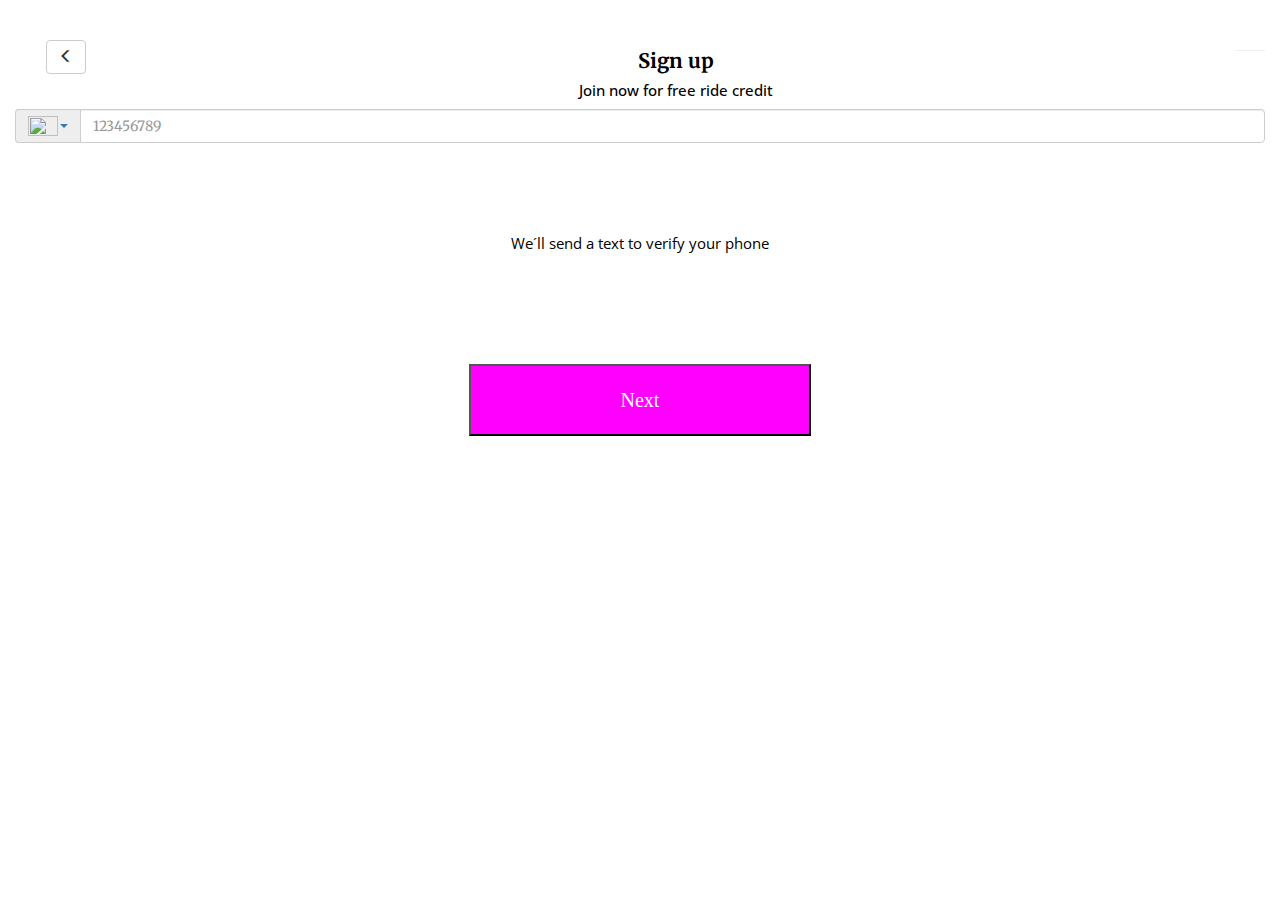
==== contacto.html @ 5b4c56a6 "First commit" ====
<!DOCTYPE html>
<html lang="en">
<head>
  <meta charset="UTF-8">
  <meta name="viewport" content="width=device-width, user-scalable=no, initial-scale=1.0, maximum-scale=1.0, minimum-scale=1.0">
  <link rel="shortcut icon" type="image/x-icon" href="favicon.png">
  <title>Lyft</title>
  <link href="https://fonts.googleapis.com/css?family=Open+Sans" rel="stylesheet">
  <link href="https://fonts.googleapis.com/css?family=Merriweather" rel="stylesheet">
  <link rel="stylesheet" href="https://maxcdn.bootstrapcdn.com/bootstrap/3.3.7/css/bootstrap.min.css" integrity="sha384-BVYiiSIFeK1dGmJRAkycuHAHRg32OmUcww7on3RYdg4Va+PmSTsz/K68vbdEjh4u" crossorigin="anonymous">
  <!-- Inserta tu código aquí -->
  <link rel="stylesheet" href="icons/style.css">
  <link rel="stylesheet" href="css/bootstrap.min.css">
  <link rel="stylesheet" href="css/contacto.css">
  <link rel="stylesheet" href="paises.html">
</head>
<body onload="init()">
<!-- HERO -->
   <section class="hero">
        <div class="degradado">  
            <div class="container-fluid">
            <div class="row col-md-12">
                  <div class="col-md-1 col-xs-1">
                          <a href="index.html"><button id="menu" type="button" class="btn  btn-default">
                          <span class="glyphicon glyphicon-menu-left"></span>
                          </button></a>
                  </div> 
                  <div class="col-md-11 col-xs-11">
                          <h2 class="frase text-center"><strong>Sign up</strong><p class="text-center">Join now for free ride credit</p></h2>
                  </div>
            </div>
            <hr>
             <div class="cajita">
                     <form class="form-signup">
                     <div class="input-group">
                         <span class=" input-group-addon"><a href="paises.html"><img src="img/peruu.png" id="bandera" alt=""><i class="caret"></i><span id="codigoPais" class="buton">+51</span></span></a>
                          <input  type="tel" class="form-control" placeholder="123456789" id="user-number">
                      </div><br><br>
                    </form>
             </div> 
            </div>
        </div>
                 <p class="letra"> We´ll send a text to verify your phone</p>
                 <button onclick="validateContact()" type="submit" id="next" class="text-center">Next</button>        
</section>
</body>
<script src="js/contacto.js"></script>
<script src="https://ajax.googleapis.com/ajax/libs/jquery/3.1.1/jquery.min.js"></script>
<script src="js/paises.js"></script>
<script src="js/init.js"></script>
</html>
---- icons/style.css ----
@font-face {
  font-family: 'icomoon';
  src:  url('fonts/icomoon.eot?cd4dcz');
  src:  url('fonts/icomoon.eot?cd4dcz#iefix') format('embedded-opentype'),
    url('fonts/icomoon.ttf?cd4dcz') format('truetype'),
    url('fonts/icomoon.woff?cd4dcz') format('woff'),
    url('fonts/icomoon.svg?cd4dcz#icomoon') format('svg');
  font-weight: normal;
  font-style: normal;
}

[class^="icon-"], [class*=" icon-"] {
  /* use !important to prevent issues with browser extensions that change fonts */
  font-family: 'icomoon' !important;
  speak: none;
  font-style: normal;
  font-weight: normal;
  font-variant: normal;
  text-transform: none;
  line-height: 1;

  /* Better Font Rendering =========== */
  -webkit-font-smoothing: antialiased;
  -moz-osx-font-smoothing: grayscale;
}

.icon-tag2:before {
  content: "\e900";
}
.icon-tag:before {
  content: "\e935";
}
.icon-display:before {
  content: "\e956";
}
.icon-menu:before {
  content: "\e9bd";
}
.icon-heart:before {
  content: "\e9da";
}
---- css/contacto.css ----
#menu{
    position: relative;
    top: 10px;
}
body {
    font-family: "Merriweather", serif;
}
p, a {
    font-family: "Open Sans", sans-serif;
}

/*------------------------------------- HERO  */

.hero {
    padding-top: 30px;
    color:black;
    text-align: center;
}   
.pais{
    padding: 5px 8px;
    position: relative;
    left: 10px;
    top: 20px;
}
.hero  h2{
    font-size: 20px;
}

.buton{
 position: relative;
    left: 10px;
}
.hero p{
    padding-top: 10px;
    font-size: 15px;
}
.letra{
    margin-top: 40px;
    font-size: 13px;
}
#next{
    padding: 20px 150px;
    margin-top: 100px;
    background-color: magenta;
    color: white;
    font-family: cursive;
    font-size: 20px;
}
img{
    height: 20px;
    width: 30px;
}
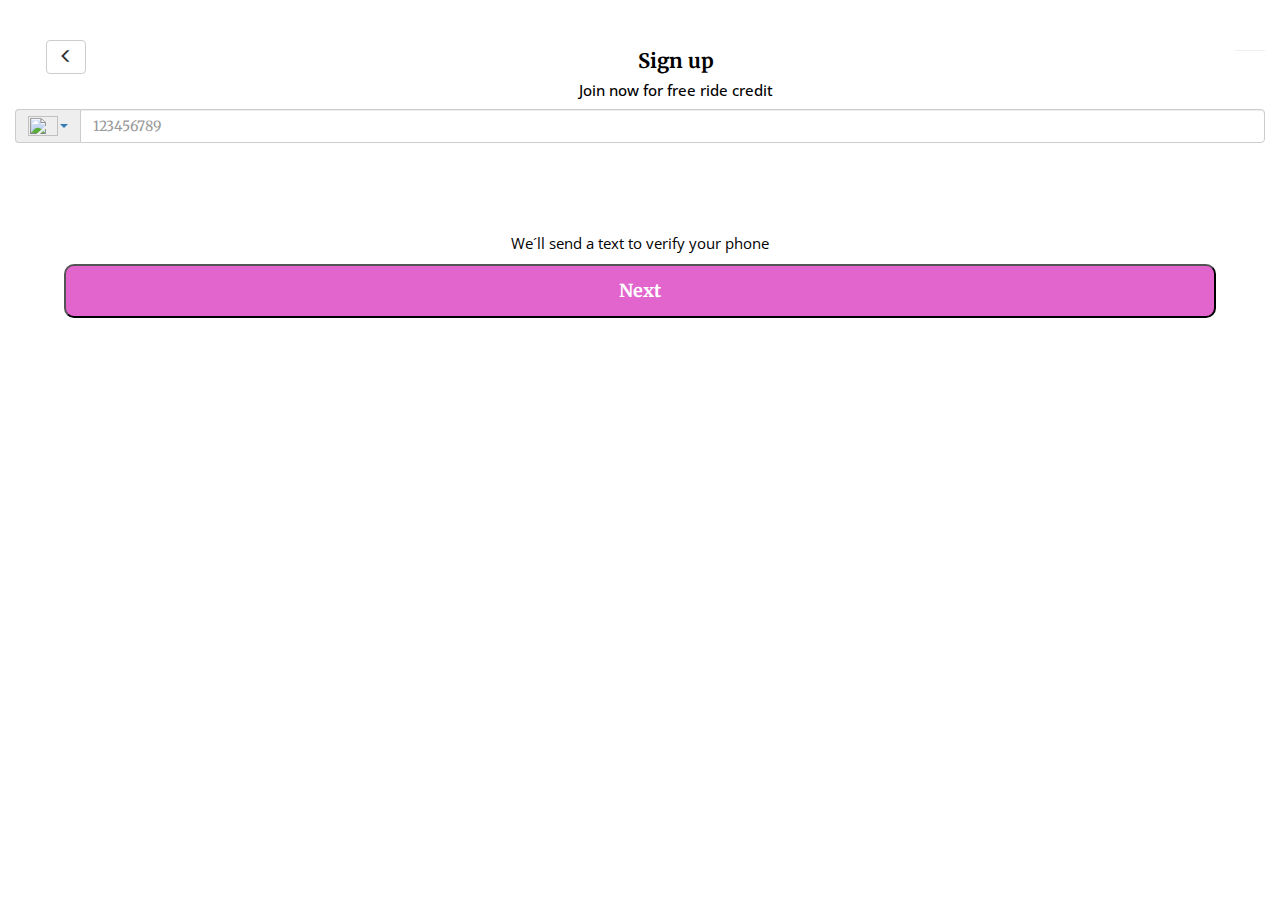
==== commit aa5ff724: "Arreglo" ====
--- a/contacto.html
+++ b/contacto.html
@@ -41,7 +41,7 @@
             </div>
         </div>
                  <p class="letra"> We´ll send a text to verify your phone</p>
-                 <button onclick="validateContact()" type="submit" id="next" class="text-center">Next</button>        
+                 <button id="boto"  onclick="validarTodo()" style = "font-size:18px"><strong>Next</strong></button>       
 </section>
 </body>
 <script src="js/contacto.js"></script>
--- a/css/contacto.css
+++ b/css/contacto.css
@@ -27,9 +27,13 @@
     font-size: 20px;
 }
 
-.buton{
- position: relative;
-    left: 10px;
+#boto{
+    width: 90%;
+    color: white;
+    background-color:#e265ce;
+    padding: 12px 0px;
+    border-radius: 10px;
+    margin: 0 auto;
 }
 .hero p{
     padding-top: 10px;
